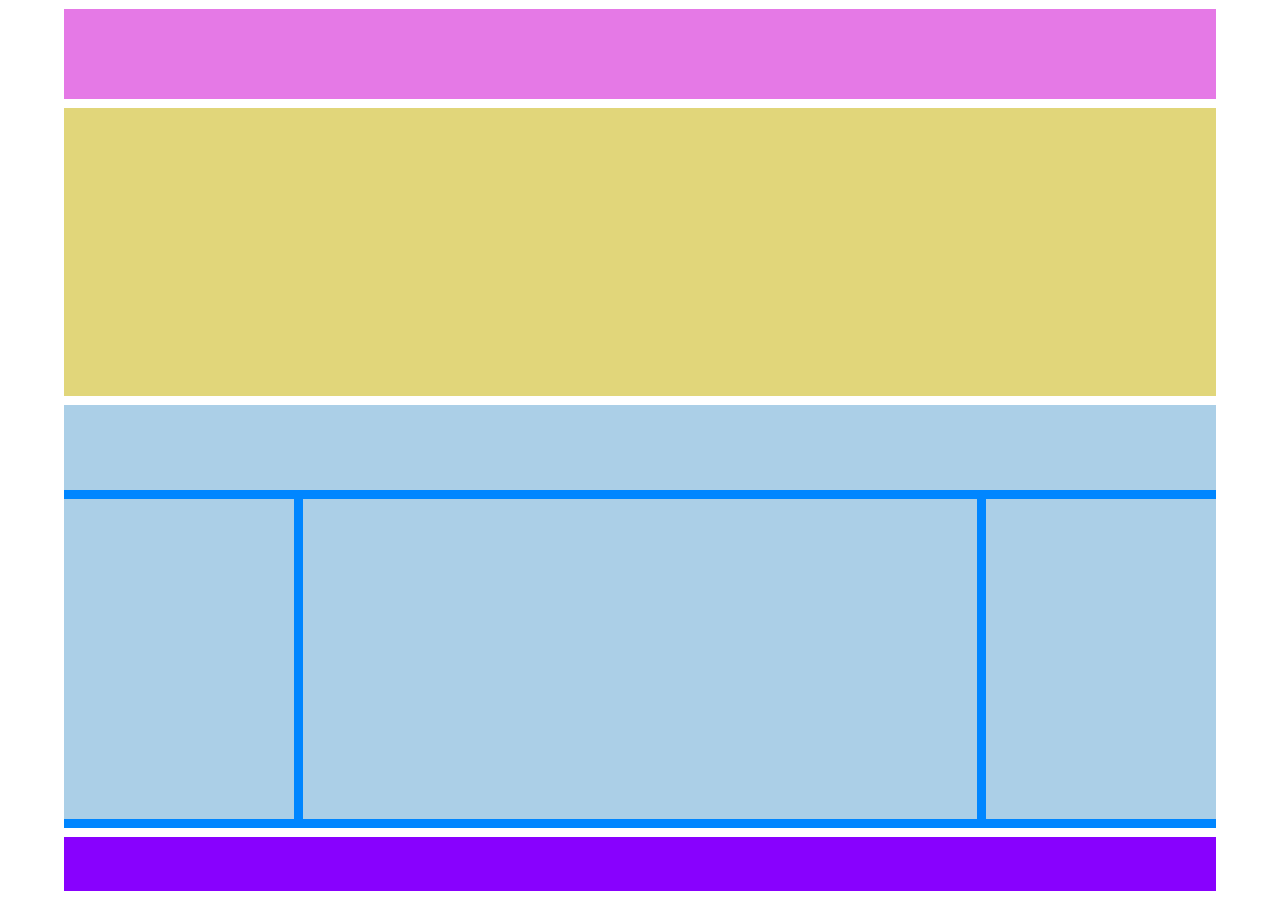
==== index.html @ 2c3ee168 "Copiato esercizio di ieri in cartella" ====
<!DOCTYPE html>
<html lang="en" dir="ltr">
  <head>
    <meta charset="utf-8">
    <link rel="stylesheet" href="css/style.css">
    <title>Struttura wp</title>
  </head>
  <body>

    <div class="container">
      <header>

      </header>
      <main>
        <section>

        </section>
        <section>
          <div class="top"></div>
          <div class="left"></div><div class="center"></div><div class="right"></div>
        </section>
      </main>
      <footer>

      </footer>
    </div>

  </body>
</html>
---- css/style.css ----
/* in questa versione ho voluto utilizzare vh per tutte le altezze degli elementi principali in modo da migliorare la responsiveness (guardando l'inspector mi pare che il risultato sia preciso su diversi dispositivi, tenuto conto del vincolo di non voler far scorrere la pagina).
inoltre ho eliminato i bordi a favore dei margini e ho introdotto float left.
nb: non ho avuto bisogno del clearfix perchè avevo già dato un'altezza al contenitore. */

* {
  margin: 0;
  padding: 0;
  box-sizing: border-box;
}

.container {
  width: 90vw;
  height: 100vh;
  margin: 0 auto;
  padding: 1vh 0;
}

.container > :not(:last-child) {
  margin-bottom: 1vh;
}

header {
  width: 100%;
  height: 10vh;
  background-color: rgb(229 121 230);
}

main {
  width: 100%;
  height: 80vh;
}

main > :not(:last-child) {
  margin-bottom: 1vh;
}

section:first-child {
  width: 100%;
  height: 40%;
  background-color: rgb(225 214 122);
}

section:last-child {
  width: 100%;
  height: calc(100% - (40% + 1vh));
  background-color: rgb(0 134 255);
}
section:last-child > * {
  background-color: rgb(171 207 231);
}
.top {
  width: 100%;
  height: 20%;
  margin-bottom: 1vh;
  float: left;
}
section:last-child > :not(.top) {
  height: calc(100% - (20% + 2vh));
  float: left;
  margin-bottom: 1vh;
}
.left, .right {
  width: 20%;
}
.center {
  width: calc(100% - (20% + 20% + 2vh));
  /* metto i margini verticali di spessore proporzionale a un'altezza perchè voglio che siano uguali a quelli in direzione perpendicolare */
  margin: 0 1vh;
}

footer {
  width: 100%;
  height: calc(100vh - (10vh + 80vh + 4vh));
  background-color: rgb(136 1 254);
}
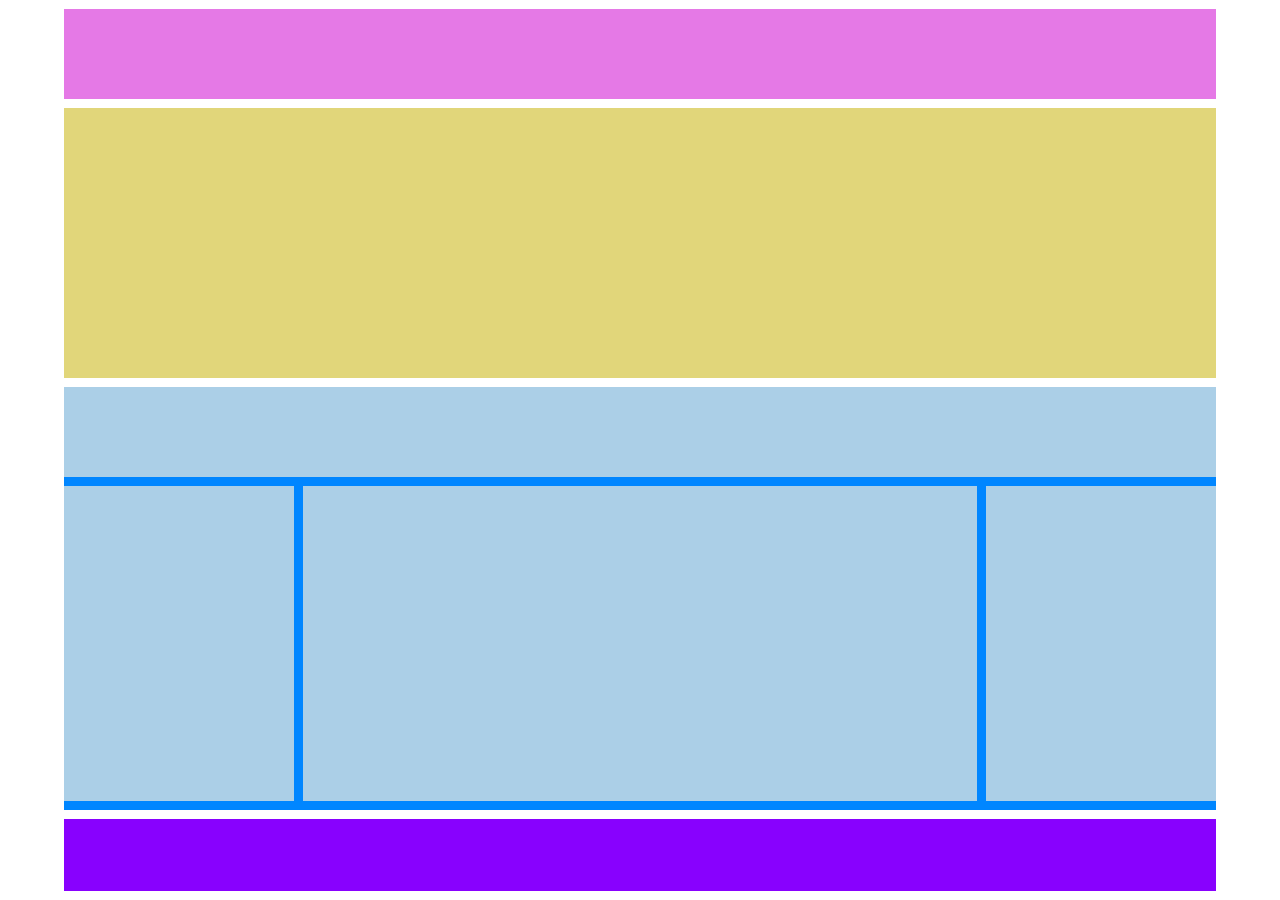
==== commit 7af6a015: "Sistemazione layout" ====
--- a/index.html
+++ b/index.html
@@ -15,7 +15,7 @@
         <section>
 
         </section>
-        <section>
+        <section class="clearfix">
           <div class="top"></div>
           <div class="left"></div><div class="center"></div><div class="right"></div>
         </section>
--- a/css/style.css
+++ b/css/style.css
@@ -1,6 +1,4 @@
-/* in questa versione ho voluto utilizzare vh per tutte le altezze degli elementi principali in modo da migliorare la responsiveness (guardando l'inspector mi pare che il risultato sia preciso su diversi dispositivi, tenuto conto del vincolo di non voler far scorrere la pagina).
-inoltre ho eliminato i bordi a favore dei margini e ho introdotto float left.
-nb: non ho avuto bisogno del clearfix perchè avevo già dato un'altezza al contenitore. */
+/* 1. Rispetto alla versione del layout di ieri, ho "sbloccato" le altezze della parte blu/azzurra in modo che, senza contenuto, il tutto prenda esattamente la viewport mentre con il contenuto si potrà scorrere e le parti azzurre adattarsi ad esso. Ho fatto dunque uso di alcuni min-height. */
 
 * {
   margin: 0;
@@ -8,14 +6,20 @@
   box-sizing: border-box;
 }
 
+.clearfix::after {
+  content: '';
+  display: table;
+  clear: both;
+}
+
 .container {
   width: 90vw;
-  height: 100vh;
   margin: 0 auto;
   padding: 1vh 0;
 }
 
-.container > :not(:last-child) {
+.container > :not(:last-child),
+main > :not(:last-child) {
   margin-bottom: 1vh;
 }
 
@@ -27,22 +31,16 @@
 
 main {
   width: 100%;
-  height: 80vh;
-}
-
-main > :not(:last-child) {
-  margin-bottom: 1vh;
 }
 
 section:first-child {
   width: 100%;
-  height: 40%;
+  height: 30vh;
   background-color: rgb(225 214 122);
 }
 
 section:last-child {
   width: 100%;
-  height: calc(100% - (40% + 1vh));
   background-color: rgb(0 134 255);
 }
 section:last-child > * {
@@ -50,12 +48,12 @@
 }
 .top {
   width: 100%;
-  height: 20%;
+  min-height: 10vh;
   margin-bottom: 1vh;
   float: left;
 }
 section:last-child > :not(.top) {
-  height: calc(100% - (20% + 2vh));
+  min-height: 35vh;
   float: left;
   margin-bottom: 1vh;
 }
@@ -64,12 +62,11 @@
 }
 .center {
   width: calc(100% - (20% + 20% + 2vh));
-  /* metto i margini verticali di spessore proporzionale a un'altezza perchè voglio che siano uguali a quelli in direzione perpendicolare */
   margin: 0 1vh;
 }
 
 footer {
   width: 100%;
-  height: calc(100vh - (10vh + 80vh + 4vh));
+  height: calc(100vh - (10vh + 30vh + 10vh + 35vh + 7vh));
   background-color: rgb(136 1 254);
 }
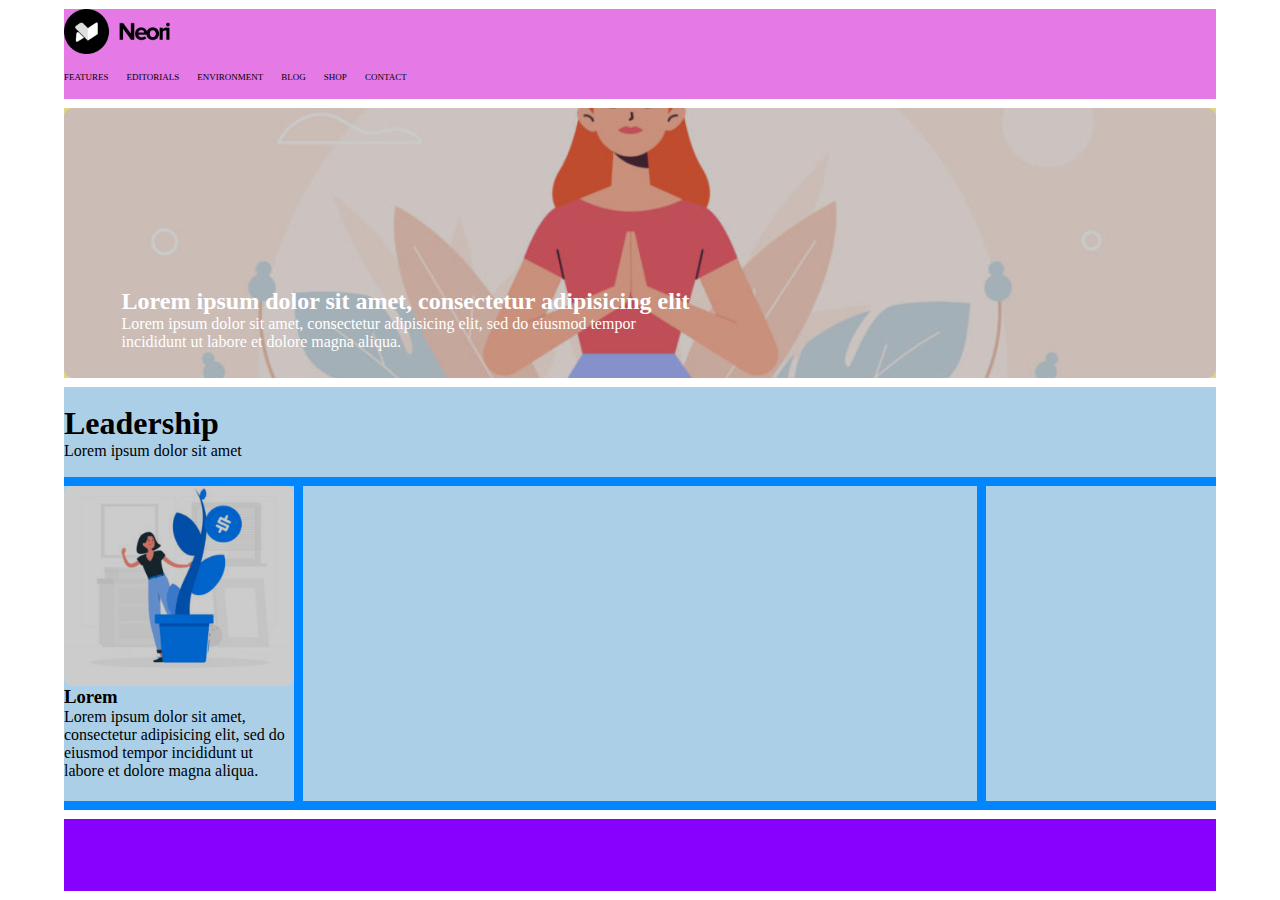
==== commit e58a96a7: "Passo casuale dopo aver sistemato layover" ====
--- a/index.html
+++ b/index.html
@@ -9,15 +9,43 @@
 
     <div class="container">
       <header>
-
+        <img src="img/logo.png" alt="logo">
+        <ul>
+          <li>FEATURES</li>
+          <li>EDITORIALS</li>
+          <li>ENVIRONMENT</li>
+          <li>BLOG</li>
+          <li>SHOP</li>
+          <li>CONTACT</li>
+        </ul>
       </header>
       <main>
         <section>
-
+          <img src="img/banner.jpg" alt="meditation">
+          <div class="layover"></div>
+          <div class="text">
+            <h2>Lorem ipsum dolor sit amet, consectetur adipisicing elit</h2>
+            <span>Lorem ipsum dolor sit amet, consectetur adipisicing elit, sed do eiusmod tempor incididunt ut labore et dolore magna aliqua.</span>
+          </div>
         </section>
         <section class="clearfix">
-          <div class="top"></div>
-          <div class="left"></div><div class="center"></div><div class="right"></div>
+          <div class="top">
+            <div class="text_container">
+              <h1>Leadership</h1>
+              <span>Lorem ipsum dolor sit amet</span>
+            </div>
+          </div><div class="left">
+            <div class="img_container">
+              <img src="img/img-1.jpg" alt="plant">
+              <div class="layover"></div>
+            </div>
+            <h3>Lorem</h3>
+            <span>Lorem ipsum dolor sit amet, consectetur adipisicing elit, sed do eiusmod tempor incididunt ut labore et dolore magna aliqua.</span>
+          </div><div class="center">
+
+          </div><div class="right">
+
+          </div>
         </section>
       </main>
       <footer>
--- a/css/style.css
+++ b/css/style.css
@@ -24,20 +24,64 @@
 }
 
 header {
+  position: relative;
   width: 100%;
   height: 10vh;
   background-color: rgb(229 121 230);
+}
+header img {
+  display: block;   /* nb: senza display block se andavo a diminuire molto l'altezza della finestra l'immagine andava per conto suo. è una caratteristica dell'inline-block? */
+  height: 50%;
+}
+header ul {
+  position: absolute;
+  top: 75%; /* poco elegante */
+  transform: translate(0,-50%);
+  list-style: none;
+}
+header li {
+  float: left;   /* ho provato a mettere inline block ma succede la stessa cosa di quello che ho scritto in header img */
+  margin-right: 2vh;   /* metto un margine orizzontale in proporzione a vh solo perchè mi piace l'effetto estetico di uniformità ma sono consapevole che è diverso da vw */
+  font-size: 1vh;
 }
 
 main {
   width: 100%;
 }
 
+/* inizio prima section */
+
 section:first-child {
+  position: relative;
   width: 100%;
   height: 30vh;
   background-color: rgb(225 214 122);
 }
+main img,
+.layover {
+  width: 100%;
+  height: 100%;
+  border-radius: 1vh;
+}
+main img {
+  object-fit: cover;
+}
+.layover {
+  position: absolute;
+  top: 0;
+  background-color: rgba(0,0,0,0.2);
+}
+section:first-child .text {
+  position: absolute;
+  max-width: 50%;
+  bottom: 10%;
+  left: 5%;
+  color: white;
+}
+
+/* fine prima section */
+
+/* inizio seconda section */
 
 section:last-child {
   width: 100%;
@@ -47,24 +91,38 @@
   background-color: rgb(171 207 231);
 }
 .top {
+  position: relative;
+  float: left;
   width: 100%;
   min-height: 10vh;
   margin-bottom: 1vh;
-  float: left;
+}
+.text_container {
+  position: absolute;
+  top: 50%;
+  transform: translate(0,-50%);
 }
 section:last-child > :not(.top) {
+  position: relative;
+  float: left;
   min-height: 35vh;
-  float: left;
   margin-bottom: 1vh;
 }
 .left, .right {
   width: 20%;
+}
+section:last-child .img_container {
+  position: relative;
+  height: 200px;
+  width: 100%;
 }
 .center {
   width: calc(100% - (20% + 20% + 2vh));
   margin: 0 1vh;
 }
 
+/* fine seconda section */
+
 footer {
   width: 100%;
   height: calc(100vh - (10vh + 30vh + 10vh + 35vh + 7vh));
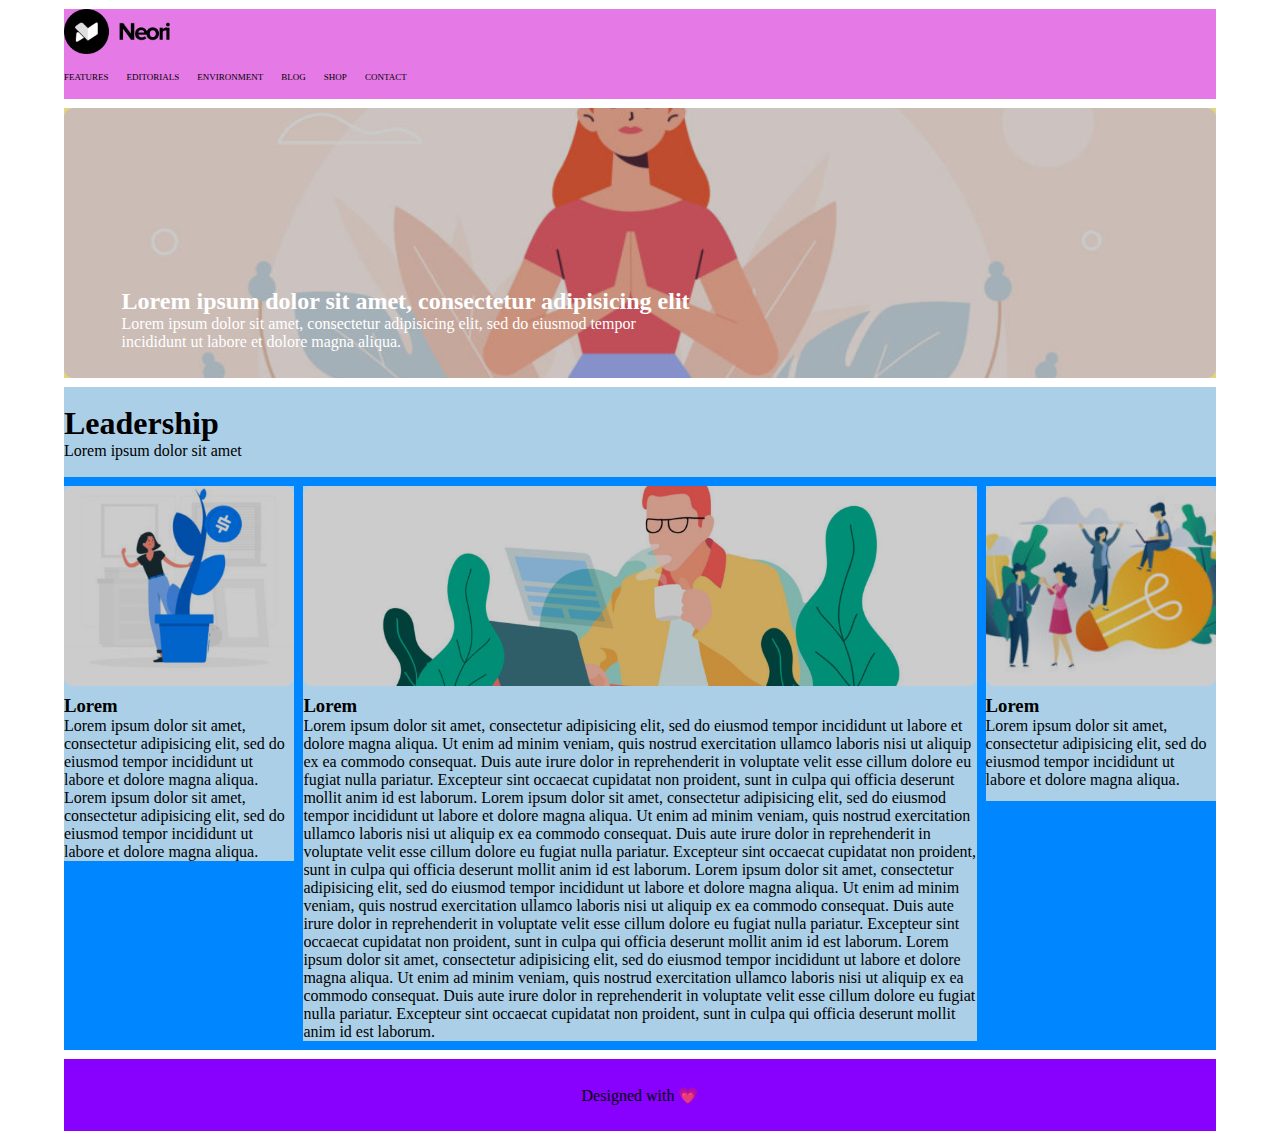
==== commit 668569ef: "Sembra funzionare tutto" ====
--- a/index.html
+++ b/index.html
@@ -40,16 +40,26 @@
               <div class="layover"></div>
             </div>
             <h3>Lorem</h3>
+            <span>Lorem ipsum dolor sit amet, consectetur adipisicing elit, sed do eiusmod tempor incididunt ut labore et dolore magna aliqua. Lorem ipsum dolor sit amet, consectetur adipisicing elit, sed do eiusmod tempor incididunt ut labore et dolore magna aliqua.</span>
+          </div><div class="center">
+            <div class="img_container">
+              <img src="img/banner-2.jpg" alt="plant">
+              <div class="layover"></div>
+            </div>
+            <h3>Lorem</h3>
+            <span>Lorem ipsum dolor sit amet, consectetur adipisicing elit, sed do eiusmod tempor incididunt ut labore et dolore magna aliqua.  Ut enim ad minim veniam, quis nostrud exercitation ullamco laboris nisi ut aliquip ex ea commodo consequat. Duis aute irure dolor in reprehenderit in voluptate velit esse cillum dolore eu fugiat nulla pariatur. Excepteur sint occaecat cupidatat non proident, sunt in culpa qui officia deserunt mollit anim id est laborum. Lorem ipsum dolor sit amet, consectetur adipisicing elit, sed do eiusmod tempor incididunt ut labore et dolore magna aliqua. Ut enim ad minim veniam, quis nostrud exercitation ullamco laboris nisi ut aliquip ex ea commodo consequat. Duis aute irure dolor in reprehenderit in voluptate velit esse cillum dolore eu fugiat nulla pariatur. Excepteur sint occaecat cupidatat non proident, sunt in culpa qui officia deserunt mollit anim id est laborum. Lorem ipsum dolor sit amet, consectetur adipisicing elit, sed do eiusmod tempor incididunt ut labore et dolore magna aliqua. Ut enim ad minim veniam, quis nostrud exercitation ullamco laboris nisi ut aliquip ex ea commodo consequat. Duis aute irure dolor in reprehenderit in voluptate velit esse cillum dolore eu fugiat nulla pariatur. Excepteur sint occaecat cupidatat non proident, sunt in culpa qui officia deserunt mollit anim id est laborum. Lorem ipsum dolor sit amet, consectetur adipisicing elit, sed do eiusmod tempor incididunt ut labore et dolore magna aliqua. Ut enim ad minim veniam, quis nostrud exercitation ullamco laboris nisi ut aliquip ex ea commodo consequat. Duis aute irure dolor in reprehenderit in voluptate velit esse cillum dolore eu fugiat nulla pariatur. Excepteur sint occaecat cupidatat non proident, sunt in culpa qui officia deserunt mollit anim id est laborum.</span>
+          </div><div class="right">
+            <div class="img_container">
+              <img src="img/img-3.jpg" alt="plant">
+              <div class="layover"></div>
+            </div>
+            <h3>Lorem</h3>
             <span>Lorem ipsum dolor sit amet, consectetur adipisicing elit, sed do eiusmod tempor incididunt ut labore et dolore magna aliqua.</span>
-          </div><div class="center">
-
-          </div><div class="right">
-
           </div>
         </section>
       </main>
       <footer>
-
+        <div class="centering">Designed with &#128151;</div>
       </footer>
     </div>
 
--- a/css/style.css
+++ b/css/style.css
@@ -10,6 +10,13 @@
   content: '';
   display: table;
   clear: both;
+}
+
+.centering {
+  position: absolute;
+  top: 50%;
+  left: 50%;
+  transform: translate(-50%,-50%);
 }
 
 .container {
@@ -111,19 +118,23 @@
 .left, .right {
   width: 20%;
 }
+.center {
+  width: calc(100% - (20% + 20% + 2vh));
+  margin: 0 1vh;
+}
 section:last-child .img_container {
   position: relative;
   height: 200px;
   width: 100%;
 }
-.center {
-  width: calc(100% - (20% + 20% + 2vh));
-  margin: 0 1vh;
+section:last-child h3 {
+  margin-top: 1vh;
 }
 
 /* fine seconda section */
 
 footer {
+  position: relative;
   width: 100%;
   height: calc(100vh - (10vh + 30vh + 10vh + 35vh + 7vh));
   background-color: rgb(136 1 254);
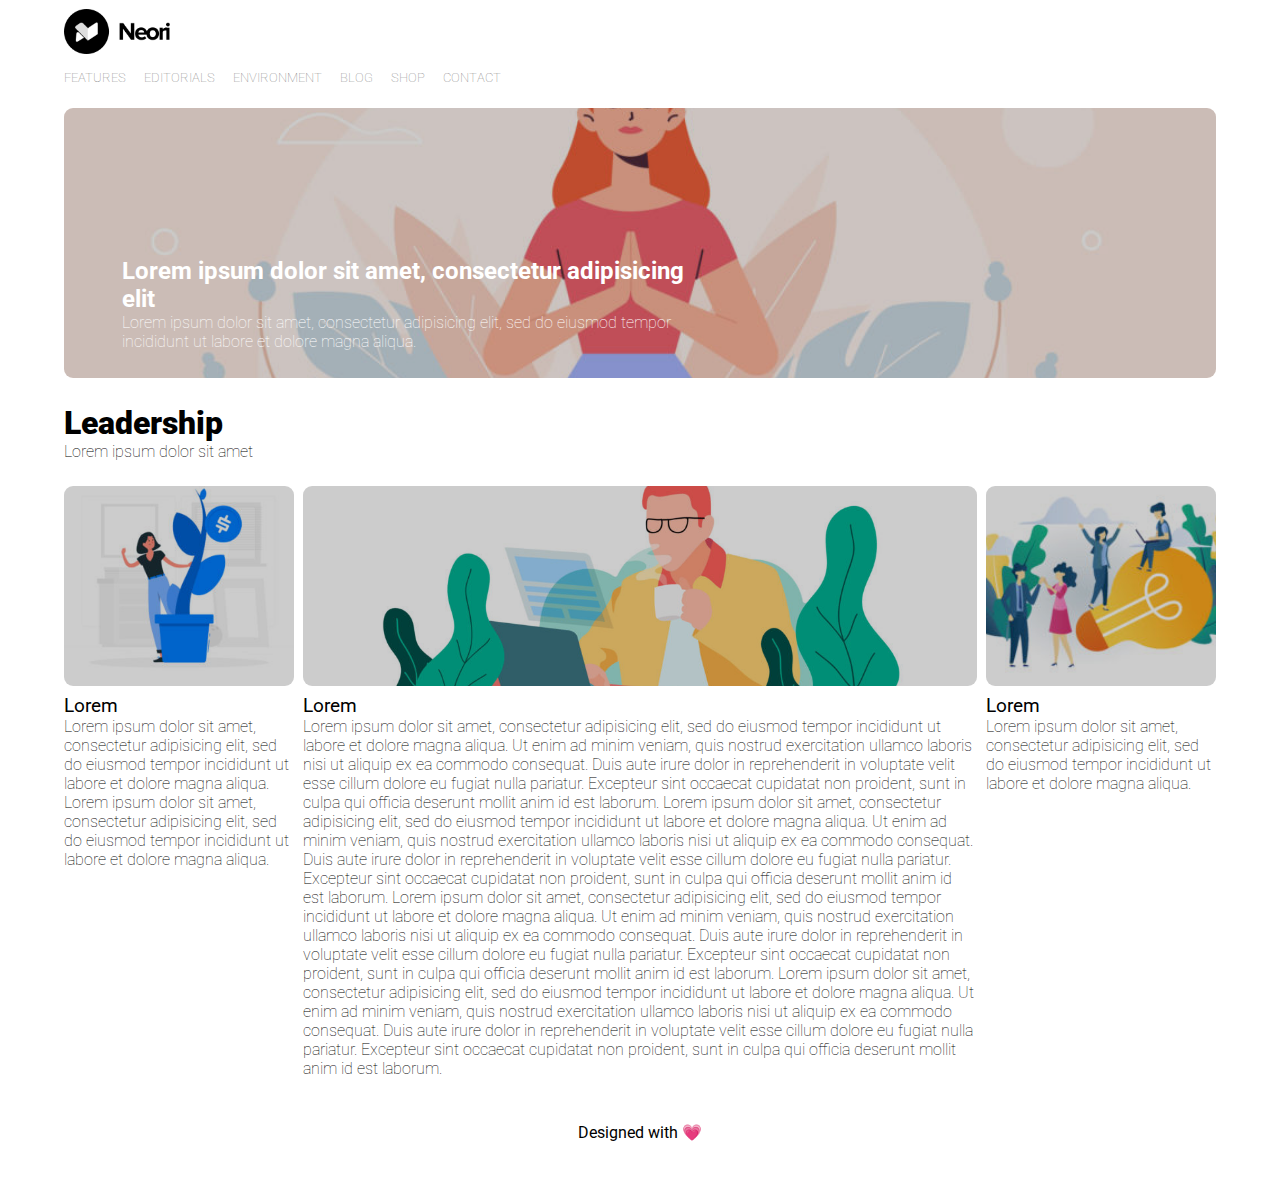
==== commit 9bb8ace9: "Posso dichiararlo definitivo" ====
--- a/index.html
+++ b/index.html
@@ -2,6 +2,8 @@
 <html lang="en" dir="ltr">
   <head>
     <meta charset="utf-8">
+    <link rel="preconnect" href="https://fonts.gstatic.com">
+    <link href="https://fonts.googleapis.com/css2?family=Roboto:wght@100;400;900&display=swap" rel="stylesheet">
     <link rel="stylesheet" href="css/style.css">
     <title>Struttura wp</title>
   </head>
--- a/css/style.css
+++ b/css/style.css
@@ -4,6 +4,11 @@
   margin: 0;
   padding: 0;
   box-sizing: border-box;
+}
+
+body {
+  font-family: 'Roboto', sans-serif;
+  font-weight: 100;
 }
 
 .clearfix::after {
@@ -34,7 +39,6 @@
   position: relative;
   width: 100%;
   height: 10vh;
-  background-color: rgb(229 121 230);
 }
 header img {
   display: block;   /* nb: senza display block se andavo a diminuire molto l'altezza della finestra l'immagine andava per conto suo. è una caratteristica dell'inline-block? */
@@ -49,7 +53,8 @@
 header li {
   float: left;   /* ho provato a mettere inline block ma succede la stessa cosa di quello che ho scritto in header img */
   margin-right: 2vh;   /* metto un margine orizzontale in proporzione a vh solo perchè mi piace l'effetto estetico di uniformità ma sono consapevole che è diverso da vw */
-  font-size: 1vh;
+  font-size: 0.8em;
+  color: grey;
 }
 
 main {
@@ -62,7 +67,6 @@
   position: relative;
   width: 100%;
   height: 30vh;
-  background-color: rgb(225 214 122);
 }
 main img,
 .layover {
@@ -92,10 +96,6 @@
 
 section:last-child {
   width: 100%;
-  background-color: rgb(0 134 255);
-}
-section:last-child > * {
-  background-color: rgb(171 207 231);
 }
 .top {
   position: relative;
@@ -108,6 +108,9 @@
   position: absolute;
   top: 50%;
   transform: translate(0,-50%);
+}
+.text_container h1 {
+  font-weight: 900;
 }
 section:last-child > :not(.top) {
   position: relative;
@@ -129,6 +132,7 @@
 }
 section:last-child h3 {
   margin-top: 1vh;
+  font-weight: 400;
 }
 
 /* fine seconda section */
@@ -137,5 +141,5 @@
   position: relative;
   width: 100%;
   height: calc(100vh - (10vh + 30vh + 10vh + 35vh + 7vh));
-  background-color: rgb(136 1 254);
+  font-weight: 400;
 }
